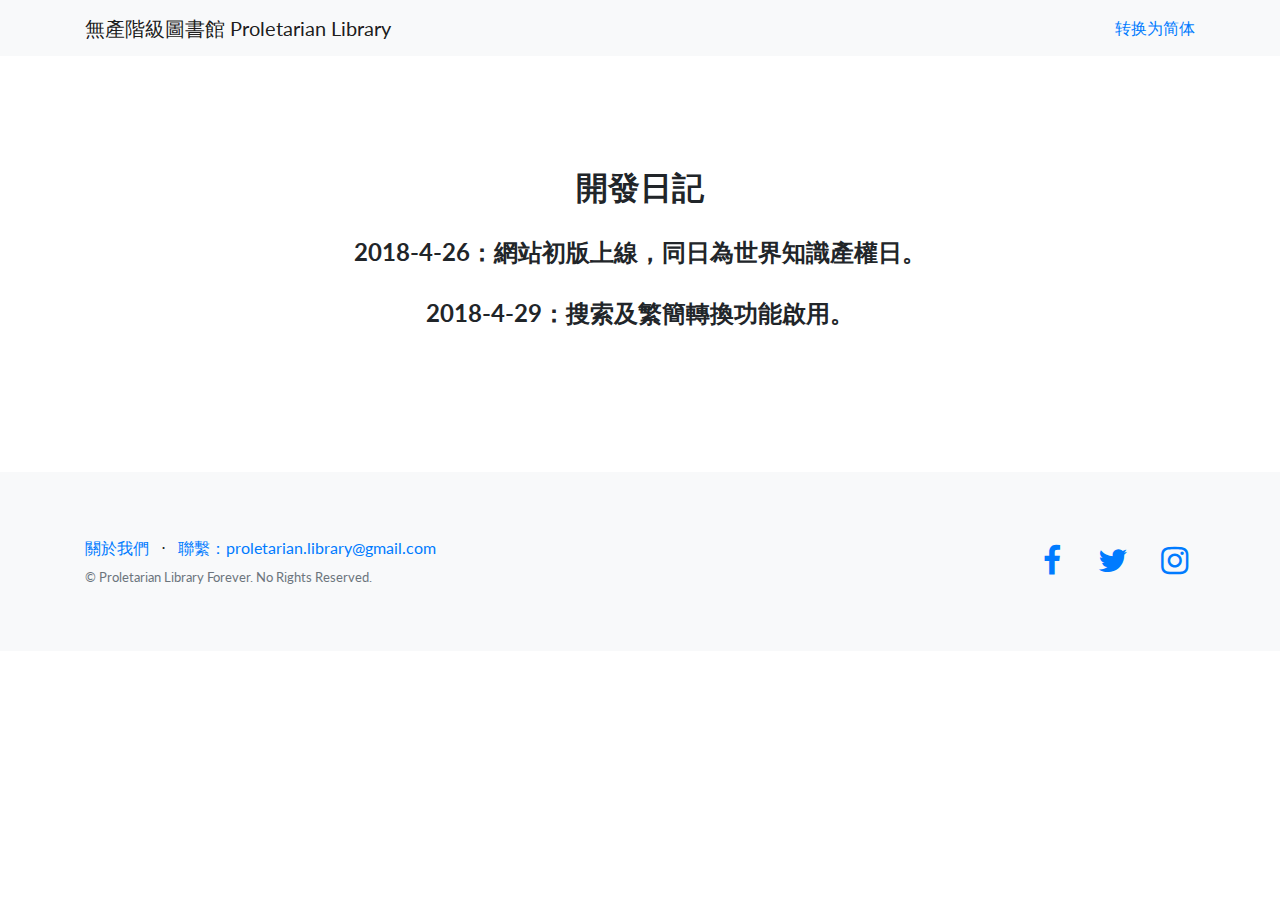
==== about.html @ 999219f1 "href" ====
<!DOCTYPE html>
<html lang="en">

  <head>
    <!-- Global site tag (gtag.js) - Google Analytics -->
    <script async src="https://www.googletagmanager.com/gtag/js?id=UA-118334359-1"></script>
    <script>
      window.dataLayer = window.dataLayer || [];
      function gtag(){dataLayer.push(arguments);}
      gtag('js', new Date());
    
      gtag('config', 'UA-118334359-1');
    </script>


    <meta charset="utf-8">
    <meta name="viewport" content="width=device-width, initial-scale=1, shrink-to-fit=no">
    <meta name="description" content="">
    <meta name="author" content="">

    <title>無產階級圖書館 - 解放知識！</title>
    <link rel="Shortcut Icon" type="image/x-icon" href="favicon.ico" />

    <!-- Bootstrap core CSS -->
    <link href="vendor/bootstrap/css/bootstrap.min.css" rel="stylesheet">

    <!-- Custom fonts for this template -->
    <link href="vendor/font-awesome/css/font-awesome.min.css" rel="stylesheet" type="text/css">
    <link href="vendor/simple-line-icons/css/simple-line-icons.css" rel="stylesheet" type="text/css">
    <link href="https://fonts.googleapis.com/css?family=Lato:300,400,700,300italic,400italic,700italic" rel="stylesheet" type="text/css">

    <!-- Custom styles for this template -->
    <link href="css/landing-page.min.css" rel="stylesheet">

  </head>

  <body>
    <!-- Navigation -->
    <nav class="navbar navbar-light bg-light static-top">
      <div class="container">
        <a class="navbar-brand" href="index.html">無產階級圖書館 Proletarian Library</a>
        <a id="translateLink"></a>
      </div>
    </nav>

    <section class="showcase">

      <div class="container-fluid p-0">

        <div class="col-lg-12 order-lg-1 my-auto showcase-text text-center">

          <h2>開發日記</h2><br>
  
          <h4>2018-4-26：網站初版上線，同日為世界知識產權日。</h4><br>
  
          <h4>2018-4-29：搜索及繁簡轉換功能啟用。</h4><br>

        </div>

      </div>

    </section>

    <!-- Footer -->
    <footer class="footer bg-light">
      <div class="container">
        <div class="row">
          <div class="col-lg-6 h-100 text-center text-lg-left my-auto">
            <ul class="list-inline mb-2">
              <li class="list-inline-item">
                <a href="about.html">關於我們</a>
              </li>
              <li class="list-inline-item">&sdot;</li>
              <li class="list-inline-item">
                <a href="#">聯繫：proletarian.library@gmail.com</a>
              </li>
            </ul>
            <p class="text-muted small mb-4 mb-lg-0">&copy; Proletarian Library Forever. No Rights Reserved.</p>
          </div>
          <div class="col-lg-6 h-100 text-center text-lg-right my-auto">
            <ul class="list-inline mb-0">
              <li class="list-inline-item mr-3">
                <a href="#">
                  <i class="fa fa-facebook fa-2x fa-fw"></i>
                </a>
              </li>
              <li class="list-inline-item mr-3">
                <a href="#">
                  <i class="fa fa-twitter fa-2x fa-fw"></i>
                </a>
              </li>
              <li class="list-inline-item">
                <a href="#">
                  <i class="fa fa-instagram fa-2x fa-fw"></i>
                </a>
              </li>
            </ul>
          </div>
        </div>
      </div>
    </footer>

    <!-- Bootstrap core JavaScript -->
    <script src="vendor/jquery/jquery.min.js"></script>
    <script src="vendor/bootstrap/js/bootstrap.bundle.min.js"></script>
    <script src="chinese_convert.js"></script>
    <script>
    var defaultEncoding = 1; // 預設語言：1-繁體中文 | 2-简体中文
    var translateDelay = 0;
    var cookieDomain = "https://b614103080.github.io/proletariat_library";  // 修改爲你的部落格地址
    var msgToTraditionalChinese = "轉換爲繁體";  // 簡轉繁時所顯示的文字
    var msgToSimplifiedChinese = "转换为简体";   // 繁转简时所显示的文字
    var translateButtonId = "translateLink";  // 「轉換」<A>鏈接標籤ID
    translateInitilization();
    </script>

  </body>

</html>
---- vendor/simple-line-icons/css/simple-line-icons.css ----
@font-face {
  font-family: 'simple-line-icons';
  src: url('../fonts/Simple-Line-Icons.eot?v=2.4.0');
  src: url('../fonts/Simple-Line-Icons.eot?v=2.4.0#iefix') format('embedded-opentype'), url('../fonts/Simple-Line-Icons.woff2?v=2.4.0') format('woff2'), url('../fonts/Simple-Line-Icons.ttf?v=2.4.0') format('truetype'), url('../fonts/Simple-Line-Icons.woff?v=2.4.0') format('woff'), url('../fonts/Simple-Line-Icons.svg?v=2.4.0#simple-line-icons') format('svg');
  font-weight: normal;
  font-style: normal;
}
/*
 Use the following CSS code if you want to have a class per icon.
 Instead of a list of all class selectors, you can use the generic [class*="icon-"] selector, but it's slower:
*/
.icon-user,
.icon-people,
.icon-user-female,
.icon-user-follow,
.icon-user-following,
.icon-user-unfollow,
.icon-login,
.icon-logout,
.icon-emotsmile,
.icon-phone,
.icon-call-end,
.icon-call-in,
.icon-call-out,
.icon-map,
.icon-location-pin,
.icon-direction,
.icon-directions,
.icon-compass,
.icon-layers,
.icon-menu,
.icon-list,
.icon-options-vertical,
.icon-options,
.icon-arrow-down,
.icon-arrow-left,
.icon-arrow-right,
.icon-arrow-up,
.icon-arrow-up-circle,
.icon-arrow-left-circle,
.icon-arrow-right-circle,
.icon-arrow-down-circle,
.icon-check,
.icon-clock,
.icon-plus,
.icon-minus,
.icon-close,
.icon-event,
.icon-exclamation,
.icon-organization,
.icon-trophy,
.icon-screen-smartphone,
.icon-screen-desktop,
.icon-plane,
.icon-notebook,
.icon-mustache,
.icon-mouse,
.icon-magnet,
.icon-energy,
.icon-disc,
.icon-cursor,
.icon-cursor-move,
.icon-crop,
.icon-chemistry,
.icon-speedometer,
.icon-shield,
.icon-screen-tablet,
.icon-magic-wand,
.icon-hourglass,
.icon-graduation,
.icon-ghost,
.icon-game-controller,
.icon-fire,
.icon-eyeglass,
.icon-envelope-open,
.icon-envelope-letter,
.icon-bell,
.icon-badge,
.icon-anchor,
.icon-wallet,
.icon-vector,
.icon-speech,
.icon-puzzle,
.icon-printer,
.icon-present,
.icon-playlist,
.icon-pin,
.icon-picture,
.icon-handbag,
.icon-globe-alt,
.icon-globe,
.icon-folder-alt,
.icon-folder,
.icon-film,
.icon-feed,
.icon-drop,
.icon-drawer,
.icon-docs,
.icon-doc,
.icon-diamond,
.icon-cup,
.icon-calculator,
.icon-bubbles,
.icon-briefcase,
.icon-book-open,
.icon-basket-loaded,
.icon-basket,
.icon-bag,
.icon-action-undo,
.icon-action-redo,
.icon-wrench,
.icon-umbrella,
.icon-trash,
.icon-tag,
.icon-support,
.icon-frame,
.icon-size-fullscreen,
.icon-size-actual,
.icon-shuffle,
.icon-share-alt,
.icon-share,
.icon-rocket,
.icon-question,
.icon-pie-chart,
.icon-pencil,
.icon-note,
.icon-loop,
.icon-home,
.icon-grid,
.icon-graph,
.icon-microphone,
.icon-music-tone-alt,
.icon-music-tone,
.icon-earphones-alt,
.icon-earphones,
.icon-equalizer,
.icon-like,
.icon-dislike,
.icon-control-start,
.icon-control-rewind,
.icon-control-play,
.icon-control-pause,
.icon-control-forward,
.icon-control-end,
.icon-volume-1,
.icon-volume-2,
.icon-volume-off,
.icon-calendar,
.icon-bulb,
.icon-chart,
.icon-ban,
.icon-bubble,
.icon-camrecorder,
.icon-camera,
.icon-cloud-download,
.icon-cloud-upload,
.icon-envelope,
.icon-eye,
.icon-flag,
.icon-heart,
.icon-info,
.icon-key,
.icon-link,
.icon-lock,
.icon-lock-open,
.icon-magnifier,
.icon-magnifier-add,
.icon-magnifier-remove,
.icon-paper-clip,
.icon-paper-plane,
.icon-power,
.icon-refresh,
.icon-reload,
.icon-settings,
.icon-star,
.icon-symbol-female,
.icon-symbol-male,
.icon-target,
.icon-credit-card,
.icon-paypal,
.icon-social-tumblr,
.icon-social-twitter,
.icon-social-facebook,
.icon-social-instagram,
.icon-social-linkedin,
.icon-social-pinterest,
.icon-social-github,
.icon-social-google,
.icon-social-reddit,
.icon-social-skype,
.icon-social-dribbble,
.icon-social-behance,
.icon-social-foursqare,
.icon-social-soundcloud,
.icon-social-spotify,
.icon-social-stumbleupon,
.icon-social-youtube,
.icon-social-dropbox,
.icon-social-vkontakte,
.icon-social-steam {
  font-family: 'simple-line-icons';
  speak: none;
  font-style: normal;
  font-weight: normal;
  font-variant: normal;
  text-transform: none;
  line-height: 1;
  /* Better Font Rendering =========== */
  -webkit-font-smoothing: antialiased;
  -moz-osx-font-smoothing: grayscale;
}
.icon-user:before {
  content: "\e005";
}
.icon-people:before {
  content: "\e001";
}
.icon-user-female:before {
  content: "\e000";
}
.icon-user-follow:before {
  content: "\e002";
}
.icon-user-following:before {
  content: "\e003";
}
.icon-user-unfollow:before {
  content: "\e004";
}
.icon-login:before {
  content: "\e066";
}
.icon-logout:before {
  content: "\e065";
}
.icon-emotsmile:before {
  content: "\e021";
}
.icon-phone:before {
  content: "\e600";
}
.icon-call-end:before {
  content: "\e048";
}
.icon-call-in:before {
  content: "\e047";
}
.icon-call-out:before {
  content: "\e046";
}
.icon-map:before {
  content: "\e033";
}
.icon-location-pin:before {
  content: "\e096";
}
.icon-direction:before {
  content: "\e042";
}
.icon-directions:before {
  content: "\e041";
}
.icon-compass:before {
  content: "\e045";
}
.icon-layers:before {
  content: "\e034";
}
.icon-menu:before {
  content: "\e601";
}
.icon-list:before {
  content: "\e067";
}
.icon-options-vertical:before {
  content: "\e602";
}
.icon-options:before {
  content: "\e603";
}
.icon-arrow-down:before {
  content: "\e604";
}
.icon-arrow-left:before {
  content: "\e605";
}
.icon-arrow-right:before {
  content: "\e606";
}
.icon-arrow-up:before {
  content: "\e607";
}
.icon-arrow-up-circle:before {
  content: "\e078";
}
.icon-arrow-left-circle:before {
  content: "\e07a";
}
.icon-arrow-right-circle:before {
  content: "\e079";
}
.icon-arrow-down-circle:before {
  content: "\e07b";
}
.icon-check:before {
  content: "\e080";
}
.icon-clock:before {
  content: "\e081";
}
.icon-plus:before {
  content: "\e095";
}
.icon-minus:before {
  content: "\e615";
}
.icon-close:before {
  content: "\e082";
}
.icon-event:before {
  content: "\e619";
}
.icon-exclamation:before {
  content: "\e617";
}
.icon-organization:before {
  content: "\e616";
}
.icon-trophy:before {
  content: "\e006";
}
.icon-screen-smartphone:before {
  content: "\e010";
}
.icon-screen-desktop:before {
  content: "\e011";
}
.icon-plane:before {
  content: "\e012";
}
.icon-notebook:before {
  content: "\e013";
}
.icon-mustache:before {
  content: "\e014";
}
.icon-mouse:before {
  content: "\e015";
}
.icon-magnet:before {
  content: "\e016";
}
.icon-energy:before {
  content: "\e020";
}
.icon-disc:before {
  content: "\e022";
}
.icon-cursor:before {
  content: "\e06e";
}
.icon-cursor-move:before {
  content: "\e023";
}
.icon-crop:before {
  content: "\e024";
}
.icon-chemistry:before {
  content: "\e026";
}
.icon-speedometer:before {
  content: "\e007";
}
.icon-shield:before {
  content: "\e00e";
}
.icon-screen-tablet:before {
  content: "\e00f";
}
.icon-magic-wand:before {
  content: "\e017";
}
.icon-hourglass:before {
  content: "\e018";
}
.icon-graduation:before {
  content: "\e019";
}
.icon-ghost:before {
  content: "\e01a";
}
.icon-game-controller:before {
  content: "\e01b";
}
.icon-fire:before {
  content: "\e01c";
}
.icon-eyeglass:before {
  content: "\e01d";
}
.icon-envelope-open:before {
  content: "\e01e";
}
.icon-envelope-letter:before {
  content: "\e01f";
}
.icon-bell:before {
  content: "\e027";
}
.icon-badge:before {
  content: "\e028";
}
.icon-anchor:before {
  content: "\e029";
}
.icon-wallet:before {
  content: "\e02a";
}
.icon-vector:before {
  content: "\e02b";
}
.icon-speech:before {
  content: "\e02c";
}
.icon-puzzle:before {
  content: "\e02d";
}
.icon-printer:before {
  content: "\e02e";
}
.icon-present:before {
  content: "\e02f";
}
.icon-playlist:before {
  content: "\e030";
}
.icon-pin:before {
  content: "\e031";
}
.icon-picture:before {
  content: "\e032";
}
.icon-handbag:before {
  content: "\e035";
}
.icon-globe-alt:before {
  content: "\e036";
}
.icon-globe:before {
  content: "\e037";
}
.icon-folder-alt:before {
  content: "\e039";
}
.icon-folder:before {
  content: "\e089";
}
.icon-film:before {
  content: "\e03a";
}
.icon-feed:before {
  content: "\e03b";
}
.icon-drop:before {
  content: "\e03e";
}
.icon-drawer:before {
  content: "\e03f";
}
.icon-docs:before {
  content: "\e040";
}
.icon-doc:before {
  content: "\e085";
}
.icon-diamond:before {
  content: "\e043";
}
.icon-cup:before {
  content: "\e044";
}
.icon-calculator:before {
  content: "\e049";
}
.icon-bubbles:before {
  content: "\e04a";
}
.icon-briefcase:before {
  content: "\e04b";
}
.icon-book-open:before {
  content: "\e04c";
}
.icon-basket-loaded:before {
  content: "\e04d";
}
.icon-basket:before {
  content: "\e04e";
}
.icon-bag:before {
  content: "\e04f";
}
.icon-action-undo:before {
  content: "\e050";
}
.icon-action-redo:before {
  content: "\e051";
}
.icon-wrench:before {
  content: "\e052";
}
.icon-umbrella:before {
  content: "\e053";
}
.icon-trash:before {
  content: "\e054";
}
.icon-tag:before {
  content: "\e055";
}
.icon-support:before {
  content: "\e056";
}
.icon-frame:before {
  content: "\e038";
}
.icon-size-fullscreen:before {
  content: "\e057";
}
.icon-size-actual:before {
  content: "\e058";
}
.icon-shuffle:before {
  content: "\e059";
}
.icon-share-alt:before {
  content: "\e05a";
}
.icon-share:before {
  content: "\e05b";
}
.icon-rocket:before {
  content: "\e05c";
}
.icon-question:before {
  content: "\e05d";
}
.icon-pie-chart:before {
  content: "\e05e";
}
.icon-pencil:before {
  content: "\e05f";
}
.icon-note:before {
  content: "\e060";
}
.icon-loop:before {
  content: "\e064";
}
.icon-home:before {
  content: "\e069";
}
.icon-grid:before {
  content: "\e06a";
}
.icon-graph:before {
  content: "\e06b";
}
.icon-microphone:before {
  content: "\e063";
}
.icon-music-tone-alt:before {
  content: "\e061";
}
.icon-music-tone:before {
  content: "\e062";
}
.icon-earphones-alt:before {
  content: "\e03c";
}
.icon-earphones:before {
  content: "\e03d";
}
.icon-equalizer:before {
  content: "\e06c";
}
.icon-like:before {
  content: "\e068";
}
.icon-dislike:before {
  content: "\e06d";
}
.icon-control-start:before {
  content: "\e06f";
}
.icon-control-rewind:before {
  content: "\e070";
}
.icon-control-play:before {
  content: "\e071";
}
.icon-control-pause:before {
  content: "\e072";
}
.icon-control-forward:before {
  content: "\e073";
}
.icon-control-end:before {
  content: "\e074";
}
.icon-volume-1:before {
  content: "\e09f";
}
.icon-volume-2:before {
  content: "\e0a0";
}
.icon-volume-off:before {
  content: "\e0a1";
}
.icon-calendar:before {
  content: "\e075";
}
.icon-bulb:before {
  content: "\e076";
}
.icon-chart:before {
  content: "\e077";
}
.icon-ban:before {
  content: "\e07c";
}
.icon-bubble:before {
  content: "\e07d";
}
.icon-camrecorder:before {
  content: "\e07e";
}
.icon-camera:before {
  content: "\e07f";
}
.icon-cloud-download:before {
  content: "\e083";
}
.icon-cloud-upload:before {
  content: "\e084";
}
.icon-envelope:before {
  content: "\e086";
}
.icon-eye:before {
  content: "\e087";
}
.icon-flag:before {
  content: "\e088";
}
.icon-heart:before {
  content: "\e08a";
}
.icon-info:before {
  content: "\e08b";
}
.icon-key:before {
  content: "\e08c";
}
.icon-link:before {
  content: "\e08d";
}
.icon-lock:before {
  content: "\e08e";
}
.icon-lock-open:before {
  content: "\e08f";
}
.icon-magnifier:before {
  content: "\e090";
}
.icon-magnifier-add:before {
  content: "\e091";
}
.icon-magnifier-remove:before {
  content: "\e092";
}
.icon-paper-clip:before {
  content: "\e093";
}
.icon-paper-plane:before {
  content: "\e094";
}
.icon-power:before {
  content: "\e097";
}
.icon-refresh:before {
  content: "\e098";
}
.icon-reload:before {
  content: "\e099";
}
.icon-settings:before {
  content: "\e09a";
}
.icon-star:before {
  content: "\e09b";
}
.icon-symbol-female:before {
  content: "\e09c";
}
.icon-symbol-male:before {
  content: "\e09d";
}
.icon-target:before {
  content: "\e09e";
}
.icon-credit-card:before {
  content: "\e025";
}
.icon-paypal:before {
  content: "\e608";
}
.icon-social-tumblr:before {
  content: "\e00a";
}
.icon-social-twitter:before {
  content: "\e009";
}
.icon-social-facebook:before {
  content: "\e00b";
}
.icon-social-instagram:before {
  content: "\e609";
}
.icon-social-linkedin:before {
  content: "\e60a";
}
.icon-social-pinterest:before {
  content: "\e60b";
}
.icon-social-github:before {
  content: "\e60c";
}
.icon-social-google:before {
  content: "\e60d";
}
.icon-social-reddit:before {
  content: "\e60e";
}
.icon-social-skype:before {
  content: "\e60f";
}
.icon-social-dribbble:before {
  content: "\e00d";
}
.icon-social-behance:before {
  content: "\e610";
}
.icon-social-foursqare:before {
  content: "\e611";
}
.icon-social-soundcloud:before {
  content: "\e612";
}
.icon-social-spotify:before {
  content: "\e613";
}
.icon-social-stumbleupon:before {
  content: "\e614";
}
.icon-social-youtube:before {
  content: "\e008";
}
.icon-social-dropbox:before {
  content: "\e00c";
}
.icon-social-vkontakte:before {
  content: "\e618";
}
.icon-social-steam:before {
  content: "\e620";
}
---- css/landing-page.min.css ----
body{font-family:Lato,'Helvetica Neue',Helvetica,Arial,sans-serif}h1,h2,h3,h4,h5,h6{font-family:Lato,'Helvetica Neue',Helvetica,Arial,sans-serif;font-weight:700}header.masthead{position:relative;background-color:#343a40;background:url(../img/bg-masthead.jpg) no-repeat center center;-webkit-background-size:cover;-moz-background-size:cover;-o-background-size:cover;background-size:cover;padding-top:8rem;padding-bottom:8rem}header.masthead .overlay{position:absolute;background-color:#212529;height:100%;width:100%;top:0;left:0;opacity:.3}header.masthead h1{font-size:2rem}@media (min-width:768px){header.masthead{padding-top:12rem;padding-bottom:12rem}header.masthead h1{font-size:3rem}}.showcase .showcase-text{padding:3rem}.showcase .showcase-img{min-height:30rem;background-size:cover}@media (min-width:768px){.showcase .showcase-text{padding:7rem}}.features-icons{padding-top:7rem;padding-bottom:7rem}.features-icons .features-icons-item{max-width:20rem}.features-icons .features-icons-item .features-icons-icon{height:7rem}.features-icons .features-icons-item .features-icons-icon i{font-size:4.5rem}.features-icons .features-icons-item:hover .features-icons-icon i{font-size:5rem}.testimonials{padding-top:7rem;padding-bottom:7rem}.testimonials .testimonial-item{max-width:18rem}.testimonials .testimonial-item img{max-width:12rem;box-shadow:0 5px 5px 0 #adb5bd}.call-to-action{position:relative;background-color:#343a40;background:url(../img/bg-masthead.jpg) no-repeat center center;-webkit-background-size:cover;-moz-background-size:cover;-o-background-size:cover;background-size:cover;padding-top:7rem;padding-bottom:7rem}.call-to-action .overlay{position:absolute;background-color:#212529;height:100%;width:100%;top:0;left:0;opacity:.3}footer.footer{padding-top:4rem;padding-bottom:4rem}

#myInput {
    background-image: url('../img/searchicon.png'); /* 搜索按钮 */
    background-position: 10px 12px; /* 定位搜索按钮 */
    background-repeat: no-repeat; /* 不重复图片 */
    width: 100%;
    font-size: 19px;
    padding: 12px 20px 12px 40px;
    border: 1px solid #ddd;
    margin-bottom: 12px; 
}
 
#myTable {
    border-collapse: collapse; 
    width: 100%; 
    border: 1px solid #ddd;
    font-size: 18px; 
}
 
#myTable th, #myTable td {
    text-align: left;
    padding: 12px;
}
 
#myTable tr {
    /* 表格添加边框 */
    border-bottom: 1px solid #ddd; 
}
 
#myTable tr.header, #myTable tr:hover {
    /* 表头及鼠标移动过 tr 时添加背景 */
    background-color: #f1f1f1;
}
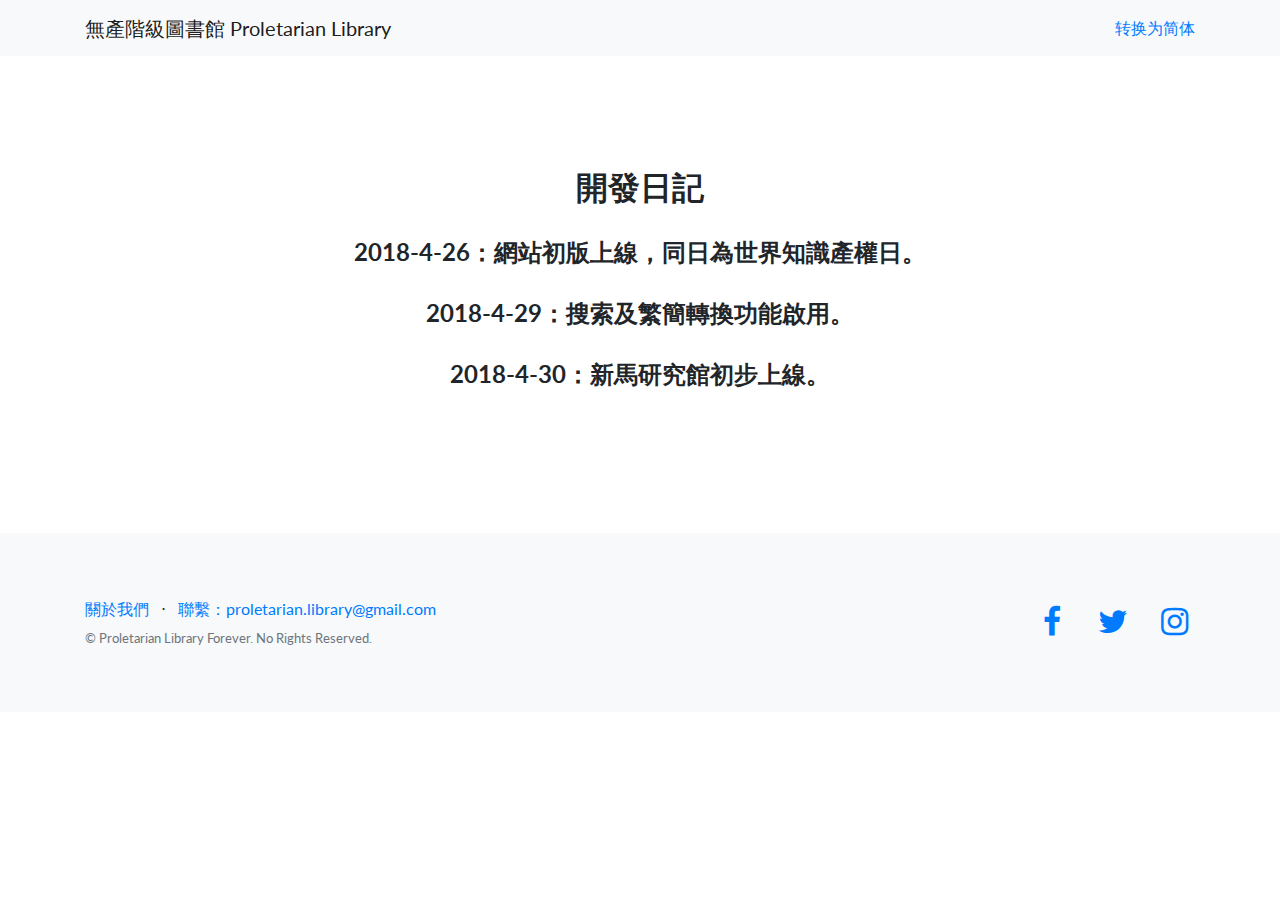
==== commit 93d5ecde: "新馬研究館說明" ====
--- a/about.html
+++ b/about.html
@@ -55,6 +55,8 @@
   
           <h4>2018-4-29：搜索及繁簡轉換功能啟用。</h4><br>
 
+          <h4>2018-4-30：新馬研究館初步上線。</h4><br>
+
         </div>
 
       </div>
@@ -80,7 +82,7 @@
           <div class="col-lg-6 h-100 text-center text-lg-right my-auto">
             <ul class="list-inline mb-0">
               <li class="list-inline-item mr-3">
-                <a href="#">
+                <a href="https://www.facebook.com/%E7%84%A1%E7%94%A2%E9%9A%8E%E7%B4%9A%E5%9C%96%E6%9B%B8%E9%A4%A8-1980817695581349">
                   <i class="fa fa-facebook fa-2x fa-fw"></i>
                 </a>
               </li>
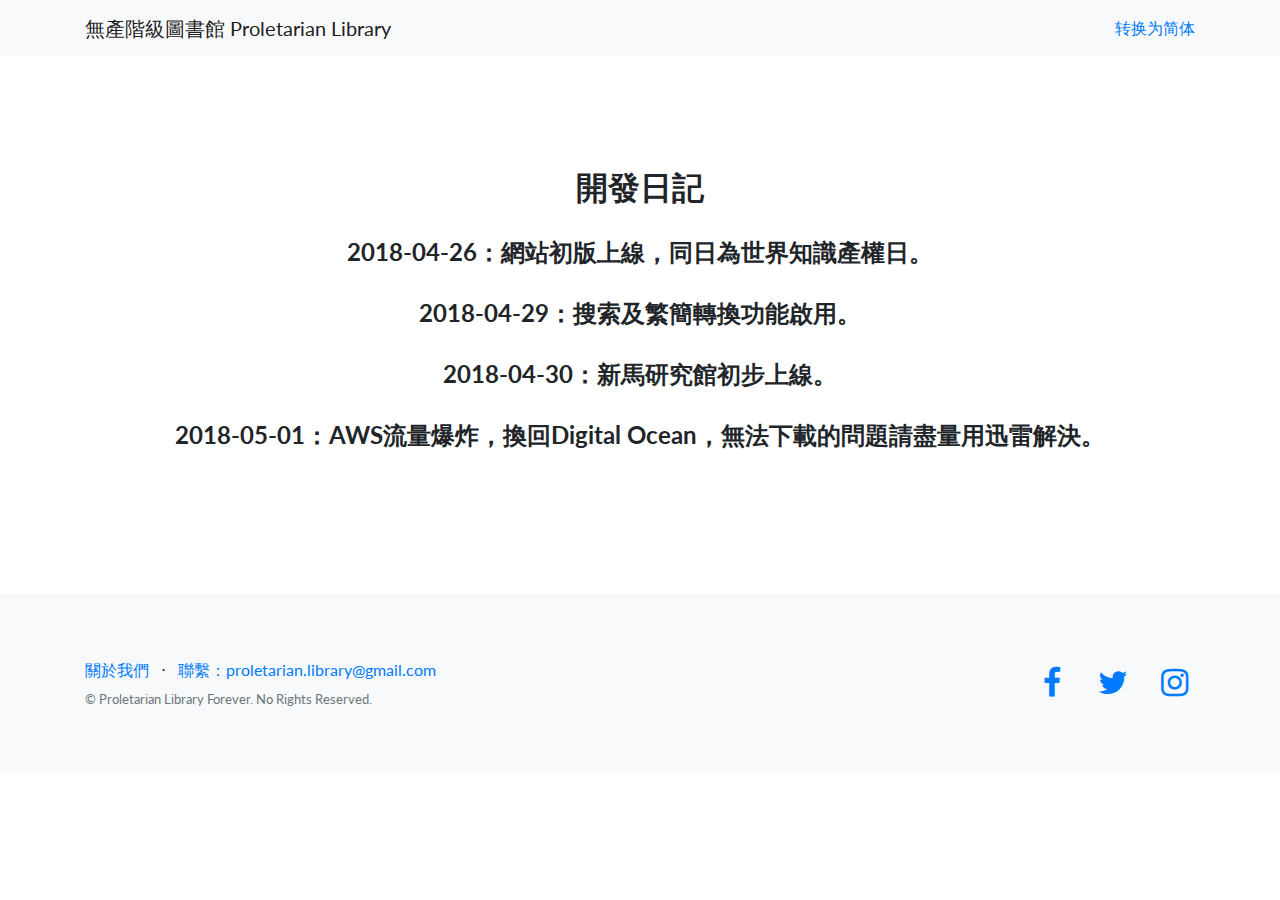
==== commit f9b90173: "更新日記" ====
--- a/about.html
+++ b/about.html
@@ -1,5 +1,5 @@
 <!DOCTYPE html>
-<html lang="en">
+<html lang="zh-cmn-Hant">
 
   <head>
     <!-- Global site tag (gtag.js) - Google Analytics -->
@@ -51,11 +51,13 @@
 
           <h2>開發日記</h2><br>
   
-          <h4>2018-4-26：網站初版上線，同日為世界知識產權日。</h4><br>
+          <h4>2018-04-26：網站初版上線，同日為世界知識產權日。</h4><br>
   
-          <h4>2018-4-29：搜索及繁簡轉換功能啟用。</h4><br>
+          <h4>2018-04-29：搜索及繁簡轉換功能啟用。</h4><br>
 
-          <h4>2018-4-30：新馬研究館初步上線。</h4><br>
+          <h4>2018-04-30：新馬研究館初步上線。</h4><br>
+
+          <h4>2018-05-01：AWS流量爆炸，換回Digital Ocean，無法下載的問題請盡量用迅雷解決。</h4><br>
 
         </div>
 
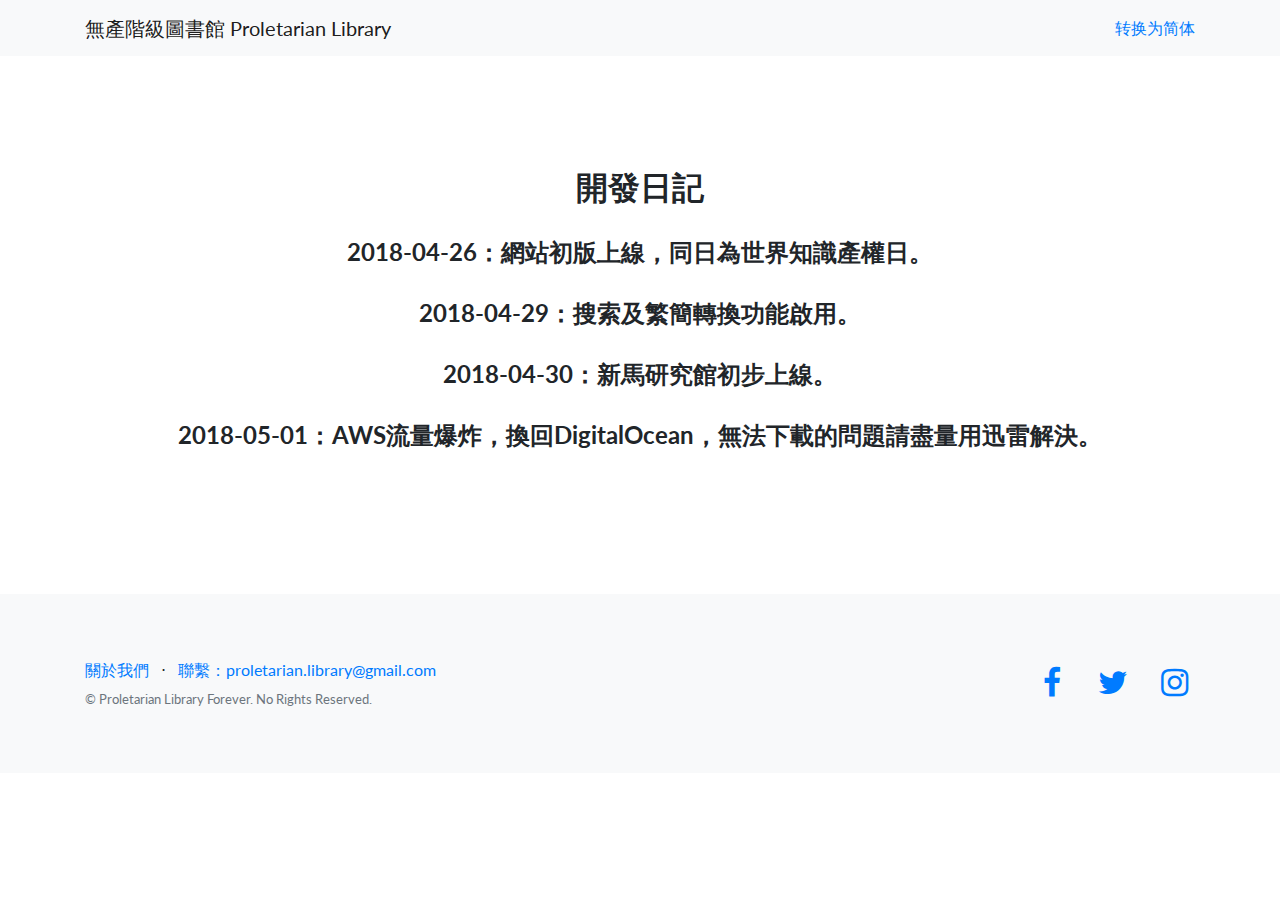
==== commit 60b5646a: "更新" ====
--- a/about.html
+++ b/about.html
@@ -57,7 +57,7 @@
 
           <h4>2018-04-30：新馬研究館初步上線。</h4><br>
 
-          <h4>2018-05-01：AWS流量爆炸，換回Digital Ocean，無法下載的問題請盡量用迅雷解決。</h4><br>
+          <h4>2018-05-01：AWS流量爆炸，換回DigitalOcean，無法下載的問題請盡量用迅雷解決。</h4><br>
 
         </div>
 
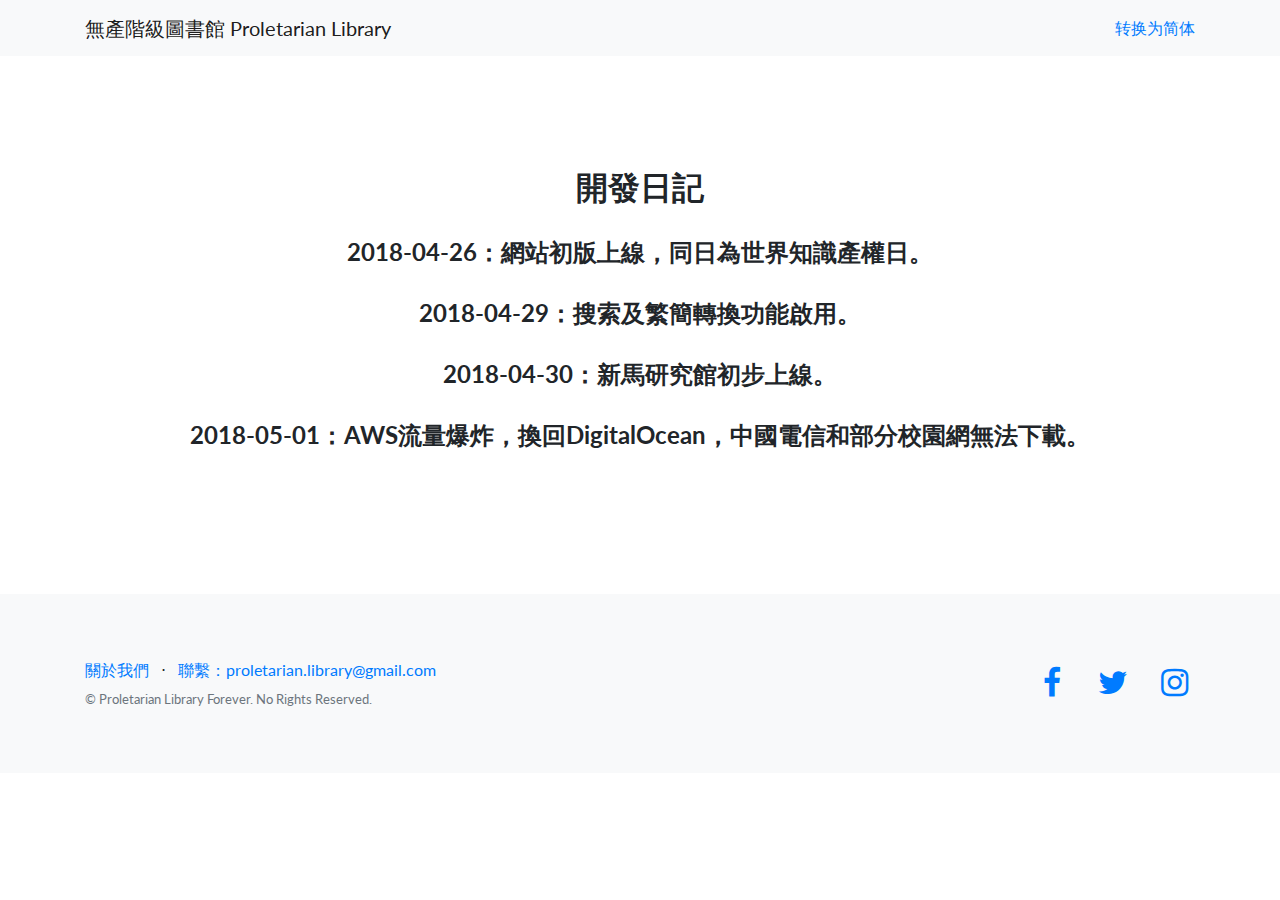
==== commit 87b15de5: "Update about.html" ====
--- a/about.html
+++ b/about.html
@@ -11,7 +11,11 @@
     
       gtag('config', 'UA-118334359-1');
     </script>
-
+    <script language="javascript" type="text/javascript">
+      if (location.href == "https://b614103080.github.io/proletariat_library/about.html") {
+      	window.location.replace("https://p-library.github.io/about.html");
+      }
+    </script>
 
     <meta charset="utf-8">
     <meta name="viewport" content="width=device-width, initial-scale=1, shrink-to-fit=no">
@@ -57,7 +61,7 @@
 
           <h4>2018-04-30：新馬研究館初步上線。</h4><br>
 
-          <h4>2018-05-01：AWS流量爆炸，換回DigitalOcean，無法下載的問題請盡量用迅雷解決。</h4><br>
+          <h4>2018-05-01：AWS流量爆炸，換回DigitalOcean，中國電信和部分校園網無法下載。</h4><br>
 
         </div>
 
@@ -120,4 +124,4 @@
 
   </body>
 
-</html>+</html>
